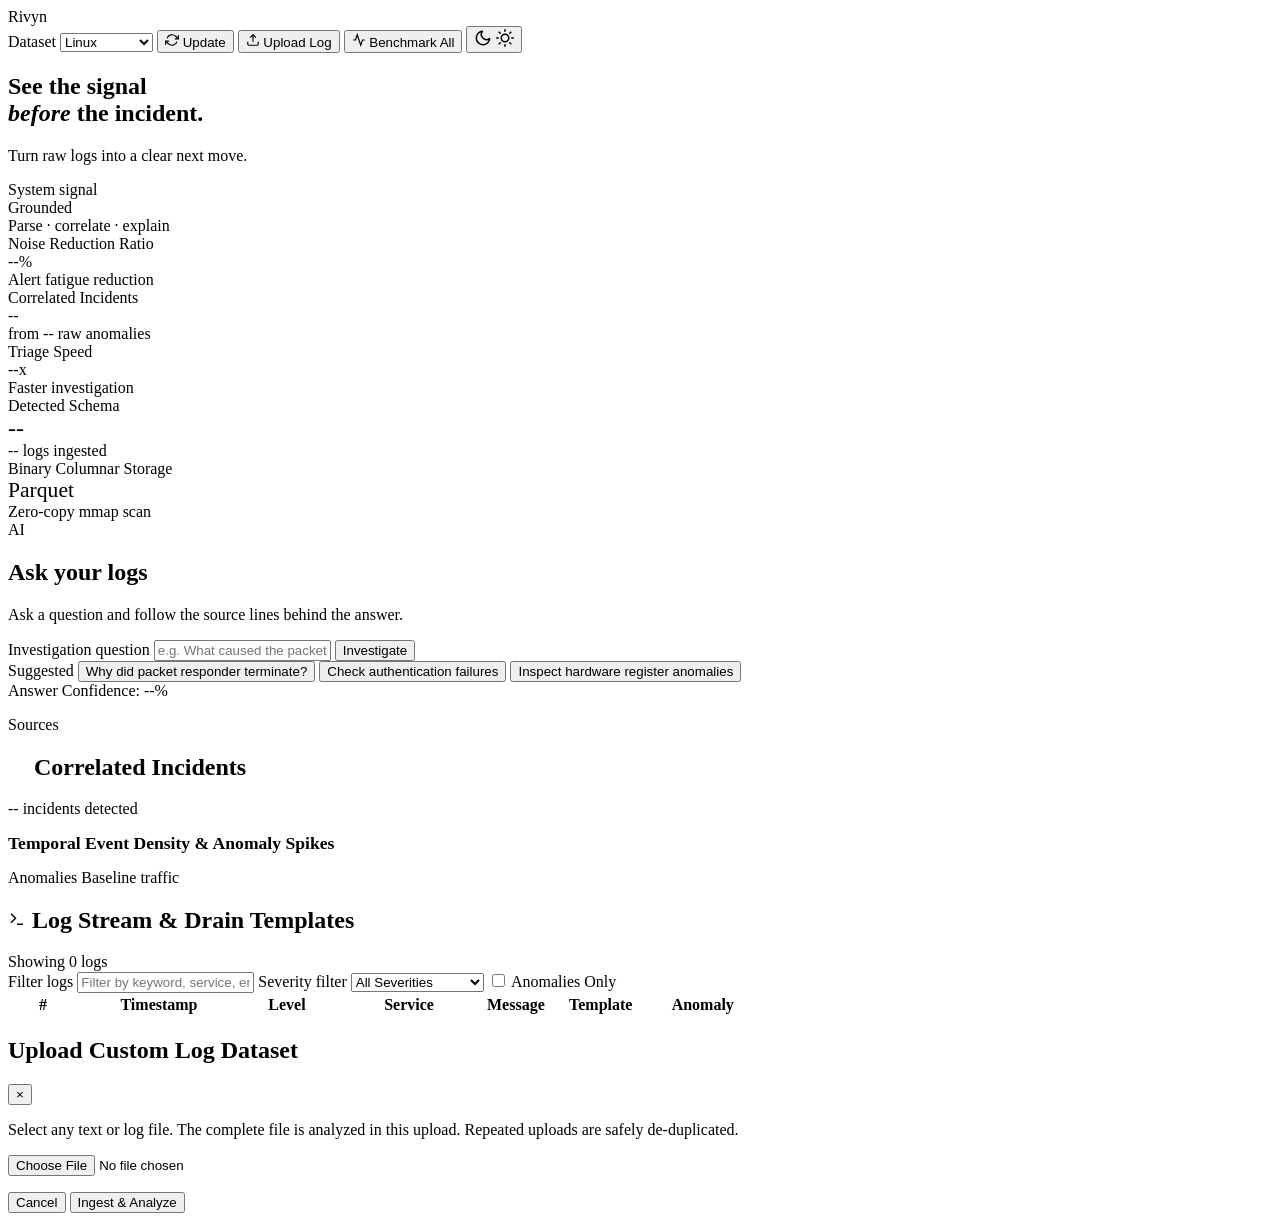
==== frontend/index.html @ bafdebd0 "feat: analyze complete uploaded log files" ====
<!DOCTYPE html>
<html lang="en">
<head>
  <meta charset="UTF-8">
  <meta name="viewport" content="width=device-width, initial-scale=1.0">
  <meta name="color-scheme" content="light dark">
  <title>Rivyn | Log Intelligence</title>

  <!-- Theme applied before first paint to avoid a flash of the wrong theme -->
  <script>
    (function () {
      try {
        var t = localStorage.getItem("rivyn-theme");
        if (t === "light" || t === "dark") {
          document.documentElement.setAttribute("data-theme", t);
        }
      } catch (e) { /* storage blocked — fall back to system preference */ }
    })();
  </script>

  <link rel="preconnect" href="https://fonts.googleapis.com">
  <link rel="preconnect" href="https://fonts.gstatic.com" crossorigin>
  <link href="https://fonts.googleapis.com/css2?family=Amiri:ital,wght@0,400;0,700;1,400&family=DM+Sans:opsz,wght@9..40,400;9..40,500;9..40,600;9..40,700&family=JetBrains+Mono:wght@400;700&display=swap" rel="stylesheet">
  <link rel="stylesheet" href="/static/style.css">
</head>
<body>
  <div class="signal-atmosphere" aria-hidden="true">
    <span class="signal-orb signal-orb-one"></span>
    <span class="signal-orb signal-orb-two"></span>
    <span class="signal-grid"></span>
    <span class="signal-noise"></span>
  </div>

  <!-- Top Navigation Bar -->
  <header>
    <div class="logo-area">
      <div>
        <div class="logo-title">Rivyn</div>
      </div>
    </div>

    <div class="header-controls">
      <label for="datasetSelect" class="header-label">Dataset</label>
      <select id="datasetSelect" class="select-dataset">
        <option value="openstack">OpenStack</option>
        <option value="linux" selected>Linux</option>
        <option value="zookeeper">ZooKeeper</option>
        <option value="hadoop">Hadoop</option>
        <option value="spark">Spark</option>
        <option value="bgl">BlueGene/L</option>
        <option value="hdfs">HDFS</option>
      </select>

      <button id="btnUpdateDataset" class="btn btn-secondary" title="Re-ingest selected dataset and refresh dashboard">
        <svg width="14" height="14" viewBox="0 0 24 24" fill="none" stroke="currentColor" stroke-width="2" aria-hidden="true"><polyline points="23 4 23 10 17 10"/><polyline points="1 20 1 14 7 14"/><path d="M3.51 9a9 9 0 0 1 14.85-3.36L23 10M1 14l4.64 4.36A9 9 0 0 0 20.49 15"/></svg>
        Update
      </button>

      <button id="btnUploadModal" class="btn btn-secondary">
        <svg width="14" height="14" viewBox="0 0 24 24" fill="none" stroke="currentColor" stroke-width="2" aria-hidden="true"><path d="M21 15v4a2 2 0 0 1-2 2H5a2 2 0 0 1-2-2v-4"/><polyline points="17 8 12 3 7 8"/><line x1="12" y1="3" x2="12" y2="15"/></svg>
        Upload Log
      </button>

      <button id="btnRunBenchmark" class="btn btn-secondary">
        <svg width="14" height="14" viewBox="0 0 24 24" fill="none" stroke="currentColor" stroke-width="2" aria-hidden="true"><polyline points="22 12 18 12 15 21 9 3 6 12 2 12"/></svg>
        Benchmark All
      </button>

      <button id="btnThemeToggle" class="theme-toggle" type="button" aria-label="Switch between light and dark theme" title="Toggle theme">
        <svg class="icon-moon" width="18" height="18" viewBox="0 0 24 24" fill="none" stroke="currentColor" stroke-width="2" stroke-linecap="round" stroke-linejoin="round" aria-hidden="true"><path d="M21 12.79A9 9 0 1 1 11.21 3 7 7 0 0 0 21 12.79z"/></svg>
        <svg class="icon-sun" width="18" height="18" viewBox="0 0 24 24" fill="none" stroke="currentColor" stroke-width="2" stroke-linecap="round" stroke-linejoin="round" aria-hidden="true"><circle cx="12" cy="12" r="5"/><line x1="12" y1="1" x2="12" y2="3"/><line x1="12" y1="21" x2="12" y2="23"/><line x1="4.22" y1="4.22" x2="5.64" y2="5.64"/><line x1="18.36" y1="18.36" x2="19.78" y2="19.78"/><line x1="1" y1="12" x2="3" y2="12"/><line x1="21" y1="12" x2="23" y2="12"/><line x1="4.22" y1="19.78" x2="5.64" y2="18.36"/><line x1="18.36" y1="5.64" x2="19.78" y2="4.22"/></svg>
      </button>
    </div>
  </header>

  <section class="signal-hero" aria-labelledby="signalHeroTitle">
    <div class="signal-hero-copy">
      <h1 id="signalHeroTitle">See the signal<br><em>before</em> the incident.</h1>
      <p class="signal-hero-summary">Turn raw logs into a clear next move.</p>
    </div>
    <div class="signal-status" aria-label="Platform capabilities">
      <div class="signal-status-head"><span class="live-dot"></span> System signal</div>
      <div class="signal-status-value">Grounded</div>
      <div class="signal-status-meta">Parse · correlate · explain</div>
    </div>
  </section>

  <!-- KPI Banner -->
  <section class="kpi-banner" style="grid-template-columns: repeat(auto-fit, minmax(200px, 1fr));" aria-label="Key performance indicators">
    <div class="kpi-card highlight">
      <div class="kpi-title">Noise Reduction Ratio</div>
      <div class="kpi-value" id="kpiNoiseReduction">--%</div>
      <div class="kpi-subtext">Alert fatigue reduction</div>
    </div>

    <div class="kpi-card danger">
      <div class="kpi-title">Correlated Incidents</div>
      <div class="kpi-value" id="kpiIncidents">--</div>
      <div class="kpi-subtext" id="kpiAnomaliesSub">from -- raw anomalies</div>
    </div>

    <div class="kpi-card success">
      <div class="kpi-title">Triage Speed</div>
      <div class="kpi-value" id="kpiSpeedup">--x</div>
      <div class="kpi-subtext" id="kpiSpeedupSub">Faster investigation</div>
    </div>

    <div class="kpi-card">
      <div class="kpi-title">Detected Schema</div>
      <div class="kpi-value" id="kpiDialect" style="font-size: 1.5rem;">--</div>
      <div class="kpi-subtext" id="kpiLogsCount">-- logs ingested</div>
    </div>

    <div class="kpi-card highlight">
      <div class="kpi-title">Binary Columnar Storage</div>
      <div class="kpi-value" id="kpiBinaryFormat" style="font-size: 1.35rem;">Parquet</div>
      <div class="kpi-subtext" id="kpiBinarySub">Zero-copy mmap scan</div>
    </div>
  </section>

  <!-- Main Container -->
  <main class="container">

    <!-- AI Investigation Copilot Panel -->
    <section class="copilot-card" aria-label="Investigation copilot">
      <div class="copilot-header">
        <div class="copilot-icon" aria-hidden="true">AI</div>
        <div>
          <h2 class="copilot-title">Ask your logs</h2>
          <p class="copilot-desc">Ask a question and follow the source lines behind the answer.</p>
        </div>
      </div>

      <div class="copilot-input-box">
        <label for="copilotInput" class="visually-hidden">Investigation question</label>
        <input type="text" id="copilotInput" class="copilot-input" placeholder="e.g. What caused the packet responder failure?" />
        <button id="btnAskCopilot" class="btn">
          <span>Investigate</span>
        </button>
      </div>

      <div class="copilot-pills">
        <span class="pills-label">Suggested</span>
        <button class="pill-btn" data-query="Why did the packet responder terminate?">Why did packet responder terminate?</button>
        <button class="pill-btn" data-query="Are there authentication failures or brute force attacks?">Check authentication failures</button>
        <button class="pill-btn" data-query="Show me memory or hardware register anomalies">Inspect hardware register anomalies</button>
      </div>

      <div id="copilotAnswerBox" class="copilot-answer-box" role="status" aria-live="polite">
        <div class="copilot-answer-head">
          <span class="copilot-answer-label">Answer</span>
          <span id="copilotConfidence" class="confidence-chip">Confidence: --%</span>
        </div>
        <p id="copilotAnswerText" class="copilot-answer-text"></p>

        <div style="margin-top: 14px;">
          <div class="field-label">Sources</div>
          <div id="copilotEvidenceList" class="evidence-tags"></div>
        </div>
      </div>
    </section>

    <!-- Incident Board -->
    <section aria-label="Correlated incidents">
      <div class="section-header">
        <h2 class="section-title">
          <svg width="20" height="20" viewBox="0 0 24 24" fill="none" stroke="var(--accent-crimson)" stroke-width="2" aria-hidden="true"><circle cx="12" cy="12" r="10"/><line x1="12" y1="8" x2="12" y2="12"/><line x1="12" y1="16" x2="12.01" y2="16"/></svg>
          Correlated Incidents
        </h2>
        <span id="incidentCountBadge" class="section-meta">-- incidents detected</span>
      </div>

      <div id="incidentGrid" class="incident-grid">
        <!-- Dynamically populated by app.js -->
      </div>
      <nav id="incidentPagination" class="incident-pagination" aria-label="Incident pages"></nav>
    </section>

    <!-- Temporal Density & Anomaly Timeline -->
    <section class="timeline-card" aria-label="Temporal anomaly density">
      <div class="section-header" style="margin-bottom: 4px;">
        <h2 class="section-title" style="font-size: 1.1rem;">Temporal Event Density &amp; Anomaly Spikes</h2>
        <span class="legend">
          <span class="legend-item"><span class="legend-swatch" style="background: var(--accent-crimson);"></span>Anomalies</span>
          <span class="legend-item"><span class="legend-swatch" style="background: var(--bar-baseline);"></span>Baseline traffic</span>
        </span>
      </div>
      <div id="timelineBars" class="timeline-bars">
        <!-- Bars dynamically rendered -->
      </div>
    </section>

    <!-- Log Explorer -->
    <section class="explorer-card" aria-label="Log stream explorer">
      <div class="section-header">
        <h2 class="section-title">
          <svg width="18" height="18" viewBox="0 0 24 24" fill="none" stroke="currentColor" stroke-width="2" aria-hidden="true"><polyline points="4 17 10 11 4 5"/><line x1="12" y1="19" x2="20" y2="19"/></svg>
          Log Stream &amp; Drain Templates
        </h2>
        <span id="logTableCount" class="section-meta">Showing 0 logs</span>
      </div>

      <div class="filters-bar">
        <label for="logSearch" class="visually-hidden">Filter logs</label>
        <input type="text" id="logSearch" class="search-input" placeholder="Filter by keyword, service, entity (e.g. blk_38865)..." />

        <label for="severityFilter" class="visually-hidden">Severity filter</label>
        <select id="severityFilter" class="select-dataset">
          <option value="">All Severities</option>
          <option value="CRITICAL">CRITICAL / FATAL</option>
          <option value="ERROR">ERROR</option>
          <option value="WARN">WARN</option>
          <option value="INFO">INFO</option>
        </select>

        <label class="checkbox-label">
          <input type="checkbox" id="anomaliesOnlyCheck">
          <span>Anomalies Only</span>
        </label>
      </div>

      <div class="table-wrapper">
        <table id="logTable">
          <thead>
            <tr>
              <th style="width: 64px;">#</th>
              <th style="width: 160px;">Timestamp</th>
              <th style="width: 88px;">Level</th>
              <th style="width: 148px;">Service</th>
              <th>Message</th>
              <th style="width: 104px;">Template</th>
              <th style="width: 92px;">Anomaly</th>
            </tr>
          </thead>
          <tbody id="logTableBody">
            <!-- Rows dynamically inserted -->
          </tbody>
        </table>
      </div>
    </section>

  </main>

  <!-- Upload Modal -->
  <div id="uploadModal" class="modal-overlay" role="dialog" aria-modal="true" aria-labelledby="uploadModalTitle">
    <div class="modal-content">
      <div class="modal-header">
        <h2 class="modal-title" id="uploadModalTitle">Upload Custom Log Dataset</h2>
        <button id="btnCloseModal" class="close-btn" aria-label="Close dialog">&times;</button>
      </div>
      <p class="modal-desc">
        Select any text or log file. The complete file is analyzed in this upload. Repeated uploads are safely de-duplicated.
      </p>
      <input type="file" id="fileInput" class="file-input" accept=".log,.txt,.csv" />
      <p id="uploadStatus" class="upload-status" role="status" aria-live="polite"></p>
      <div class="modal-actions">
        <button id="btnCancelUpload" class="btn btn-secondary">Cancel</button>
        <button id="btnSubmitUpload" class="btn">Ingest &amp; Analyze</button>
      </div>
    </div>
  </div>

  <script src="/static/app.js"></script>
</body>
</html>
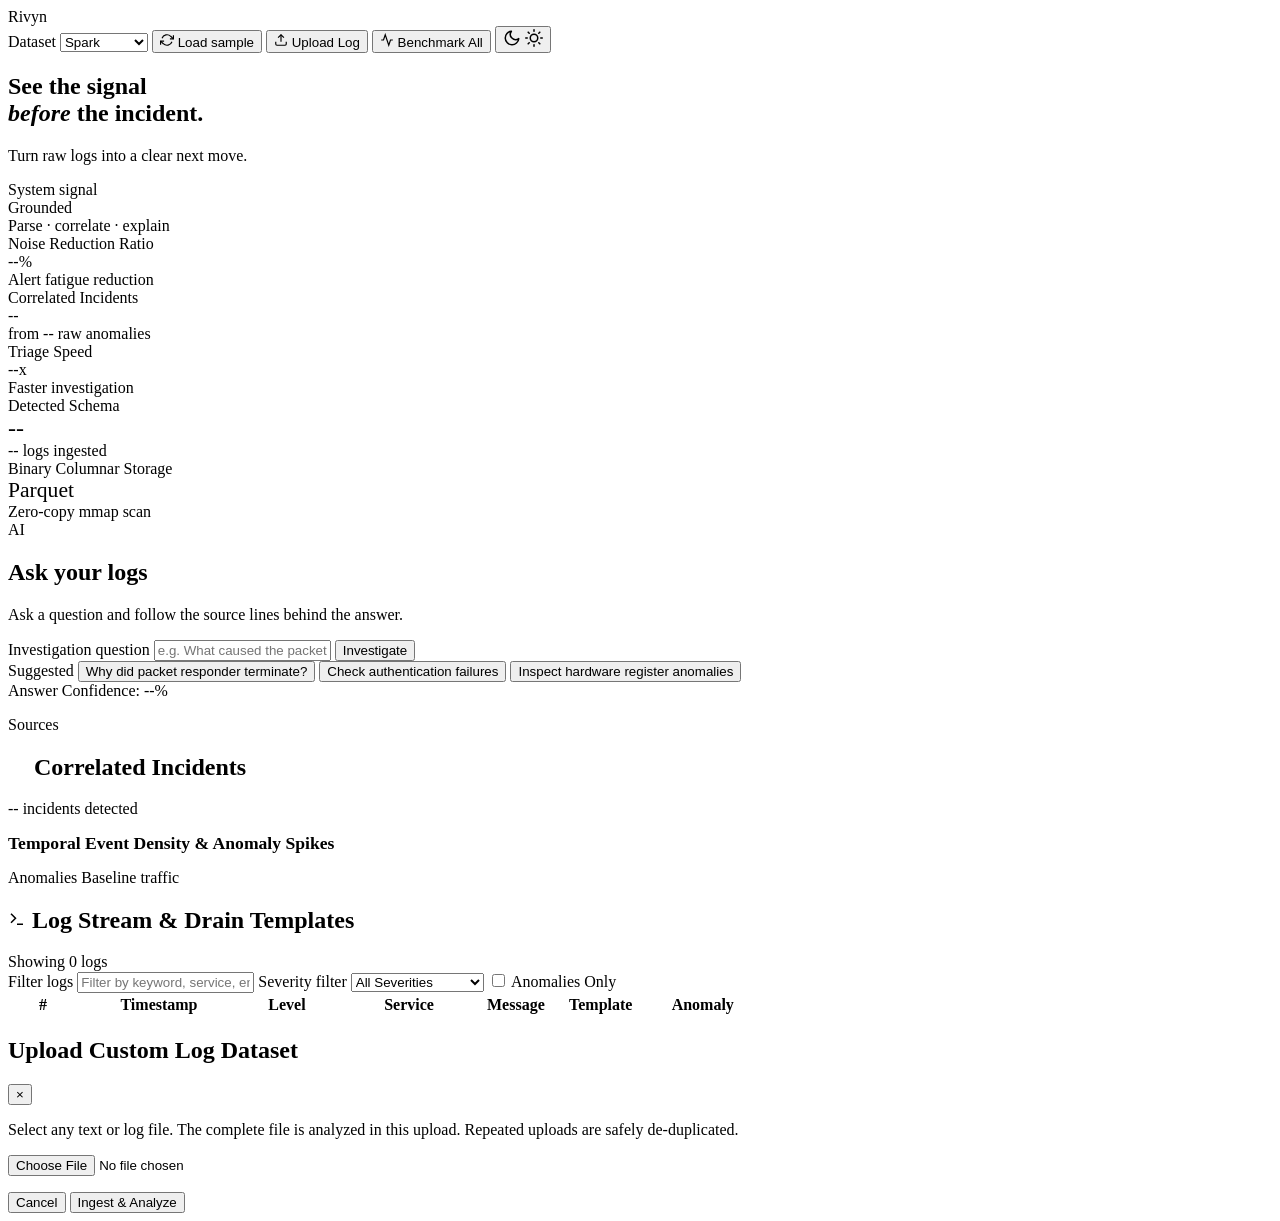
==== commit d54bb996: "feat: start presentation UI without preloaded data" ====
--- a/frontend/index.html
+++ b/frontend/index.html
@@ -42,18 +42,14 @@
     <div class="header-controls">
       <label for="datasetSelect" class="header-label">Dataset</label>
       <select id="datasetSelect" class="select-dataset">
+        <option value="hdfs">HDFS</option>
         <option value="openstack">OpenStack</option>
-        <option value="linux" selected>Linux</option>
-        <option value="zookeeper">ZooKeeper</option>
-        <option value="hadoop">Hadoop</option>
-        <option value="spark">Spark</option>
-        <option value="bgl">BlueGene/L</option>
-        <option value="hdfs">HDFS</option>
+        <option value="spark" selected>Spark</option>
       </select>
 
-      <button id="btnUpdateDataset" class="btn btn-secondary" title="Re-ingest selected dataset and refresh dashboard">
+      <button id="btnUpdateDataset" class="btn btn-secondary" title="Load the selected demo dataset">
         <svg width="14" height="14" viewBox="0 0 24 24" fill="none" stroke="currentColor" stroke-width="2" aria-hidden="true"><polyline points="23 4 23 10 17 10"/><polyline points="1 20 1 14 7 14"/><path d="M3.51 9a9 9 0 0 1 14.85-3.36L23 10M1 14l4.64 4.36A9 9 0 0 0 20.49 15"/></svg>
-        Update
+        Load sample
       </button>
 
       <button id="btnUploadModal" class="btn btn-secondary">
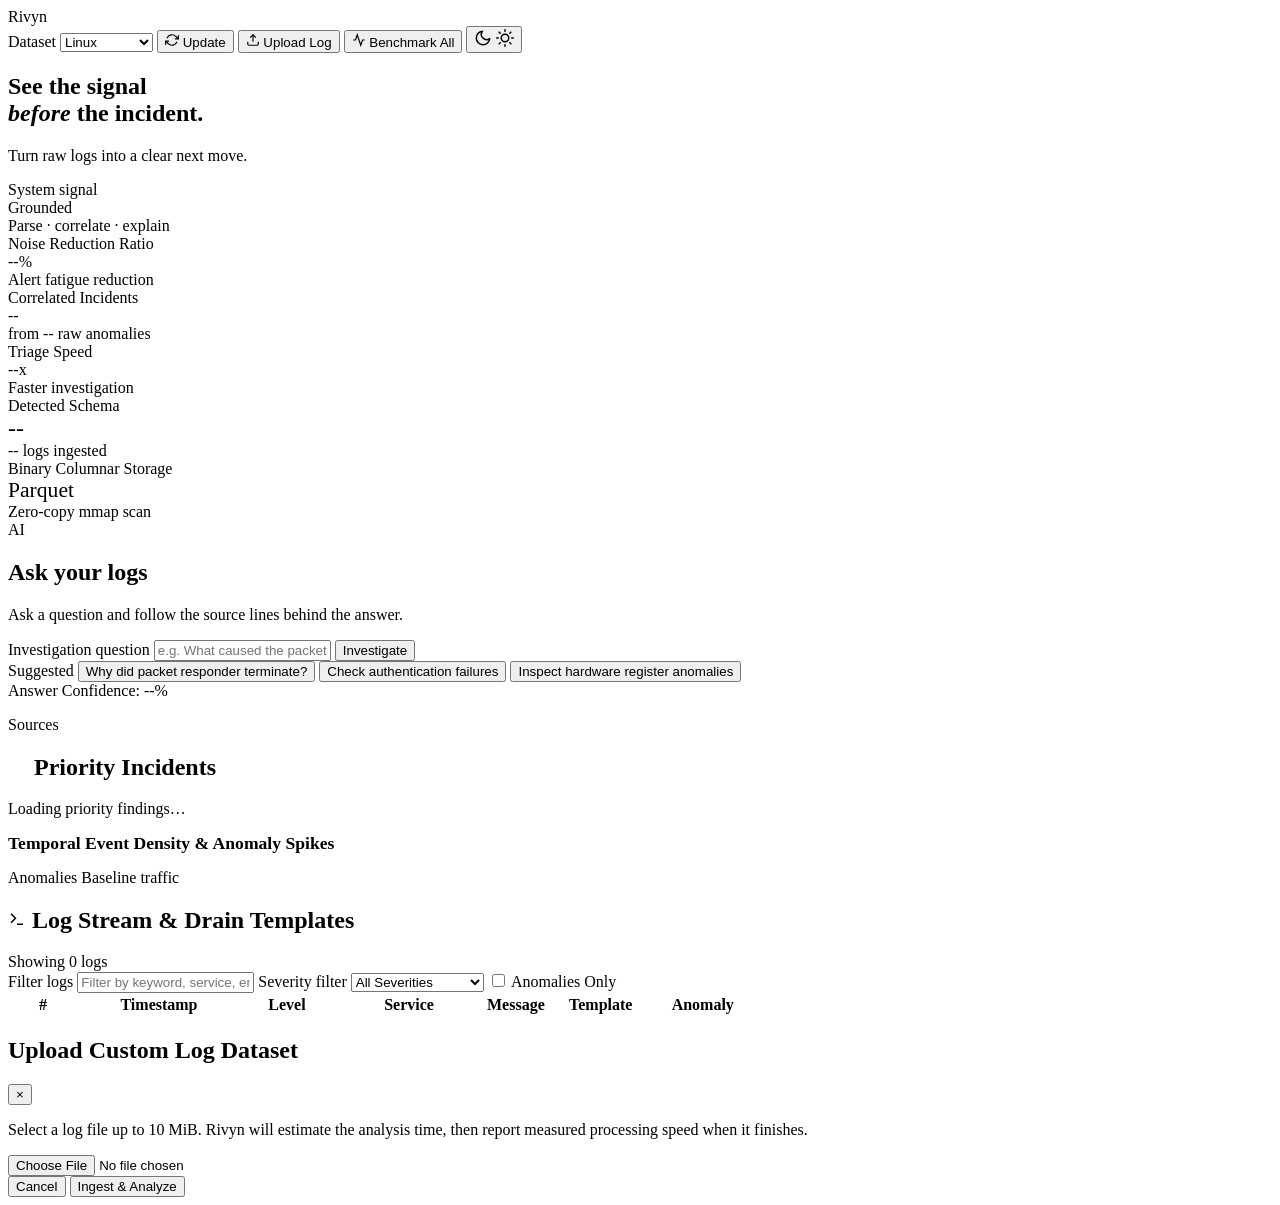
==== commit d9f93ca6: "feat(ingest): show upload timing and live progress" ====
--- a/frontend/index.html
+++ b/frontend/index.html
@@ -42,14 +42,18 @@
     <div class="header-controls">
       <label for="datasetSelect" class="header-label">Dataset</label>
       <select id="datasetSelect" class="select-dataset">
+        <option value="openstack">OpenStack</option>
+        <option value="linux" selected>Linux</option>
+        <option value="zookeeper">ZooKeeper</option>
+        <option value="hadoop">Hadoop</option>
+        <option value="spark">Spark</option>
+        <option value="bgl">BlueGene/L</option>
         <option value="hdfs">HDFS</option>
-        <option value="openstack">OpenStack</option>
-        <option value="spark" selected>Spark</option>
       </select>
 
-      <button id="btnUpdateDataset" class="btn btn-secondary" title="Load the selected demo dataset">
+      <button id="btnUpdateDataset" class="btn btn-secondary" title="Re-ingest selected dataset and refresh dashboard">
         <svg width="14" height="14" viewBox="0 0 24 24" fill="none" stroke="currentColor" stroke-width="2" aria-hidden="true"><polyline points="23 4 23 10 17 10"/><polyline points="1 20 1 14 7 14"/><path d="M3.51 9a9 9 0 0 1 14.85-3.36L23 10M1 14l4.64 4.36A9 9 0 0 0 20.49 15"/></svg>
-        Load sample
+        Update
       </button>
 
       <button id="btnUploadModal" class="btn btn-secondary">
@@ -157,13 +161,13 @@
     </section>
 
     <!-- Incident Board -->
-    <section aria-label="Correlated incidents">
+    <section aria-label="Priority incidents">
       <div class="section-header">
         <h2 class="section-title">
           <svg width="20" height="20" viewBox="0 0 24 24" fill="none" stroke="var(--accent-crimson)" stroke-width="2" aria-hidden="true"><circle cx="12" cy="12" r="10"/><line x1="12" y1="8" x2="12" y2="12"/><line x1="12" y1="16" x2="12.01" y2="16"/></svg>
-          Correlated Incidents
+          Priority Incidents
         </h2>
-        <span id="incidentCountBadge" class="section-meta">-- incidents detected</span>
+        <span id="incidentCountBadge" class="section-meta">Loading priority findings…</span>
       </div>
 
       <div id="incidentGrid" class="incident-grid">
@@ -245,10 +249,32 @@
         <button id="btnCloseModal" class="close-btn" aria-label="Close dialog">&times;</button>
       </div>
       <p class="modal-desc">
-        Select any text or log file. The complete file is analyzed in this upload. Repeated uploads are safely de-duplicated.
+        Select a log file up to 10 MiB. Rivyn will estimate the analysis time, then report measured processing speed when it finishes.
       </p>
       <input type="file" id="fileInput" class="file-input" accept=".log,.txt,.csv" />
-      <p id="uploadStatus" class="upload-status" role="status" aria-live="polite"></p>
+      <div id="uploadFilePreview" class="upload-file-preview" hidden>
+        <span class="upload-file-icon" aria-hidden="true">↗</span>
+        <div>
+          <div id="uploadFileName" class="upload-file-name"></div>
+          <div id="uploadFileMeta" class="upload-file-meta"></div>
+        </div>
+        <span id="uploadClientEstimate" class="upload-estimate"></span>
+      </div>
+      <div id="uploadProgress" class="upload-progress" role="status" aria-live="polite" hidden>
+        <div class="upload-progress-head">
+          <span id="uploadStage">Preparing upload</span>
+          <span id="uploadPercent">0%</span>
+        </div>
+        <div class="upload-progress-track" aria-hidden="true">
+          <span id="uploadProgressBar" class="upload-progress-bar"></span>
+        </div>
+        <div class="upload-timing-grid">
+          <div><span>Estimated</span><strong id="uploadEstimatedTime">--</strong></div>
+          <div><span>Elapsed</span><strong id="uploadElapsedTime">00:00</strong></div>
+          <div><span>Remaining</span><strong id="uploadRemainingTime">--</strong></div>
+        </div>
+        <p id="uploadResult" class="upload-result"></p>
+      </div>
       <div class="modal-actions">
         <button id="btnCancelUpload" class="btn btn-secondary">Cancel</button>
         <button id="btnSubmitUpload" class="btn">Ingest &amp; Analyze</button>
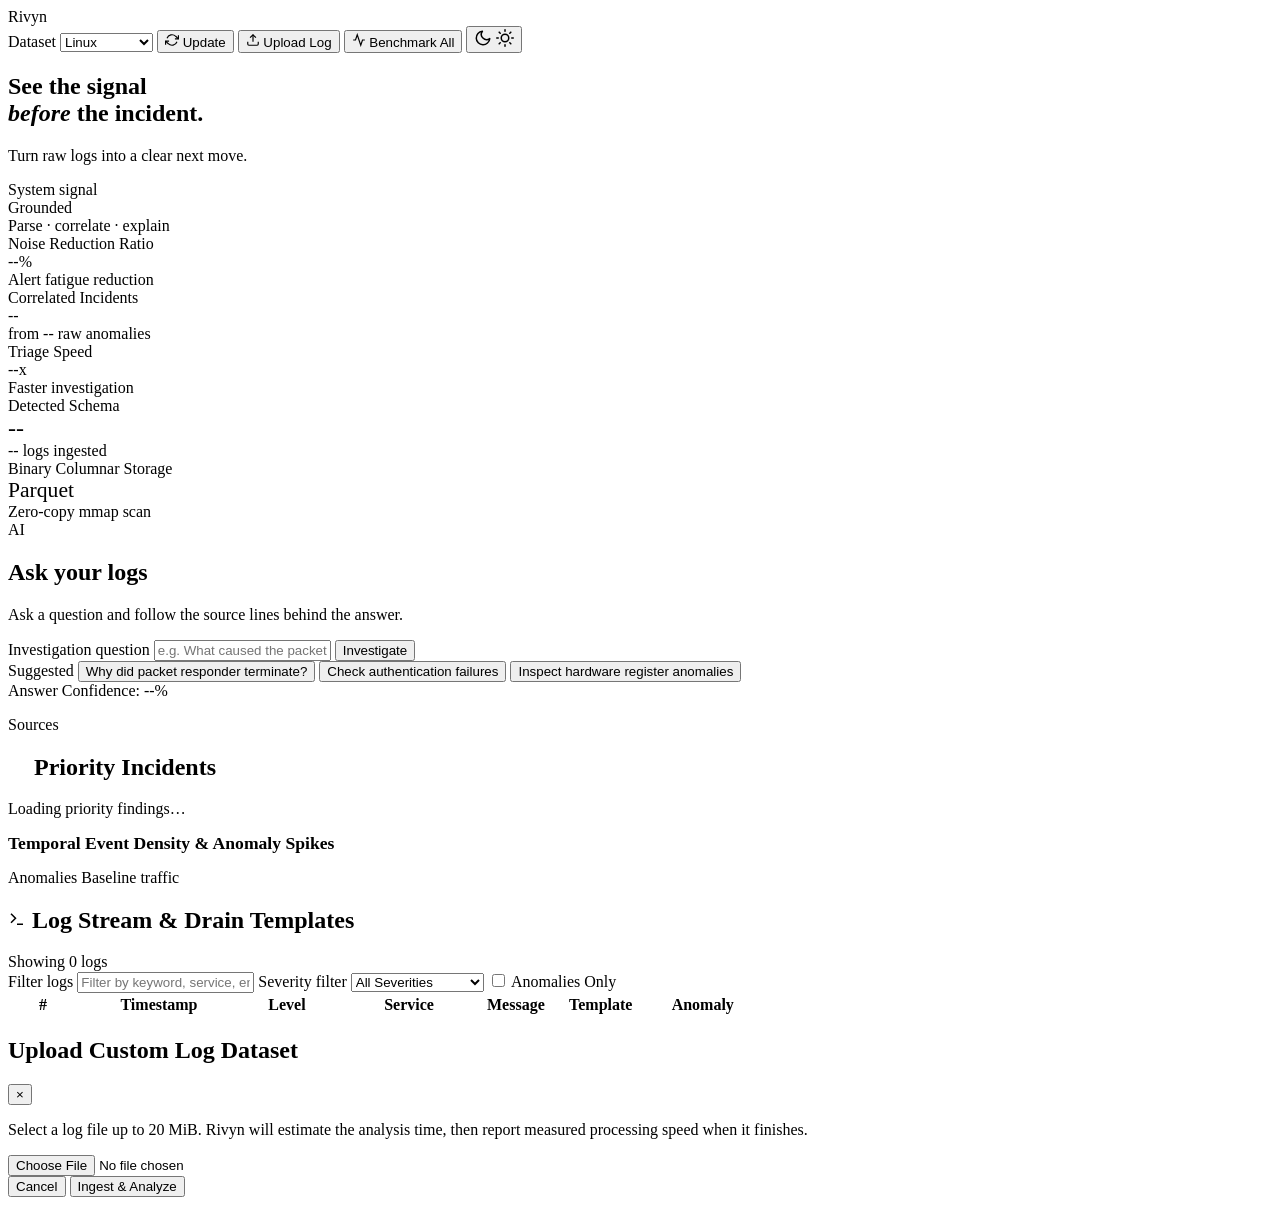
==== commit e8f48254: "feat(ingest): raise demo upload limit to 20 MiB" ====
--- a/frontend/index.html
+++ b/frontend/index.html
@@ -249,7 +249,7 @@
         <button id="btnCloseModal" class="close-btn" aria-label="Close dialog">&times;</button>
       </div>
       <p class="modal-desc">
-        Select a log file up to 10 MiB. Rivyn will estimate the analysis time, then report measured processing speed when it finishes.
+        Select a log file up to 20 MiB. Rivyn will estimate the analysis time, then report measured processing speed when it finishes.
       </p>
       <input type="file" id="fileInput" class="file-input" accept=".log,.txt,.csv" />
       <div id="uploadFilePreview" class="upload-file-preview" hidden>
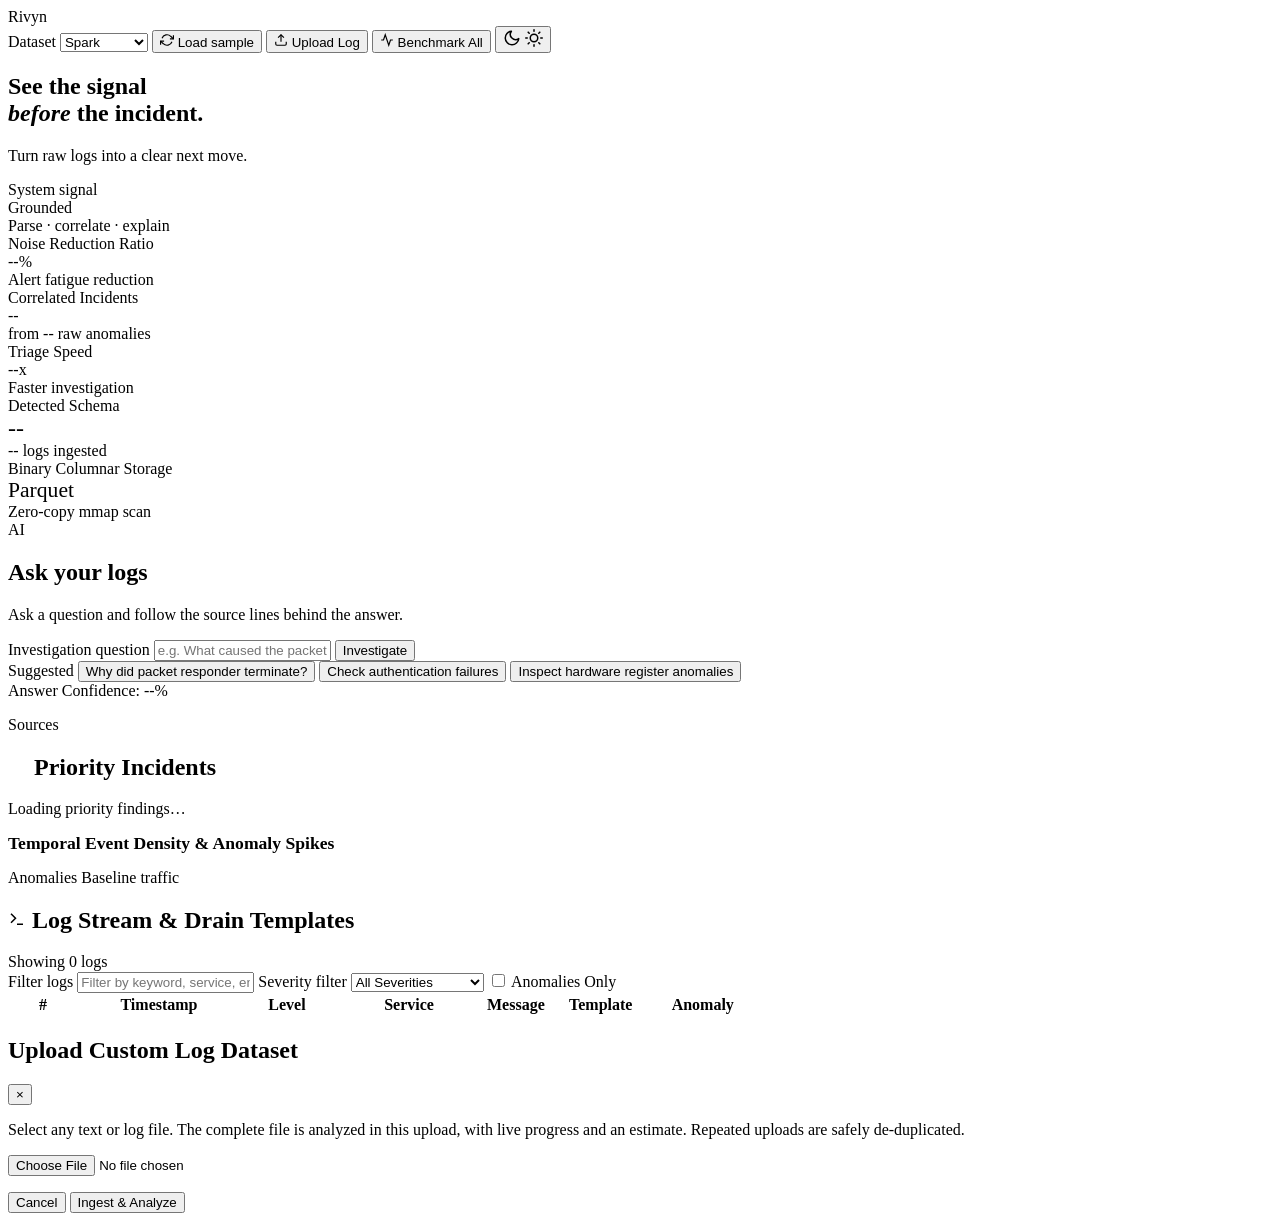
==== commit bf93f085: "merge: integrate Arjun upload progress updates" ====
--- a/frontend/index.html
+++ b/frontend/index.html
@@ -42,18 +42,14 @@
     <div class="header-controls">
       <label for="datasetSelect" class="header-label">Dataset</label>
       <select id="datasetSelect" class="select-dataset">
+        <option value="hdfs">HDFS</option>
         <option value="openstack">OpenStack</option>
-        <option value="linux" selected>Linux</option>
-        <option value="zookeeper">ZooKeeper</option>
-        <option value="hadoop">Hadoop</option>
-        <option value="spark">Spark</option>
-        <option value="bgl">BlueGene/L</option>
-        <option value="hdfs">HDFS</option>
+        <option value="spark" selected>Spark</option>
       </select>
 
-      <button id="btnUpdateDataset" class="btn btn-secondary" title="Re-ingest selected dataset and refresh dashboard">
+      <button id="btnUpdateDataset" class="btn btn-secondary" title="Load the selected demo dataset">
         <svg width="14" height="14" viewBox="0 0 24 24" fill="none" stroke="currentColor" stroke-width="2" aria-hidden="true"><polyline points="23 4 23 10 17 10"/><polyline points="1 20 1 14 7 14"/><path d="M3.51 9a9 9 0 0 1 14.85-3.36L23 10M1 14l4.64 4.36A9 9 0 0 0 20.49 15"/></svg>
-        Update
+        Load sample
       </button>
 
       <button id="btnUploadModal" class="btn btn-secondary">
@@ -249,7 +245,7 @@
         <button id="btnCloseModal" class="close-btn" aria-label="Close dialog">&times;</button>
       </div>
       <p class="modal-desc">
-        Select a log file up to 20 MiB. Rivyn will estimate the analysis time, then report measured processing speed when it finishes.
+        Select any text or log file. The complete file is analyzed in this upload, with live progress and an estimate. Repeated uploads are safely de-duplicated.
       </p>
       <input type="file" id="fileInput" class="file-input" accept=".log,.txt,.csv" />
       <div id="uploadFilePreview" class="upload-file-preview" hidden>
@@ -275,6 +271,7 @@
         </div>
         <p id="uploadResult" class="upload-result"></p>
       </div>
+      <p id="uploadStatus" class="upload-status" role="status" aria-live="polite"></p>
       <div class="modal-actions">
         <button id="btnCancelUpload" class="btn btn-secondary">Cancel</button>
         <button id="btnSubmitUpload" class="btn">Ingest &amp; Analyze</button>
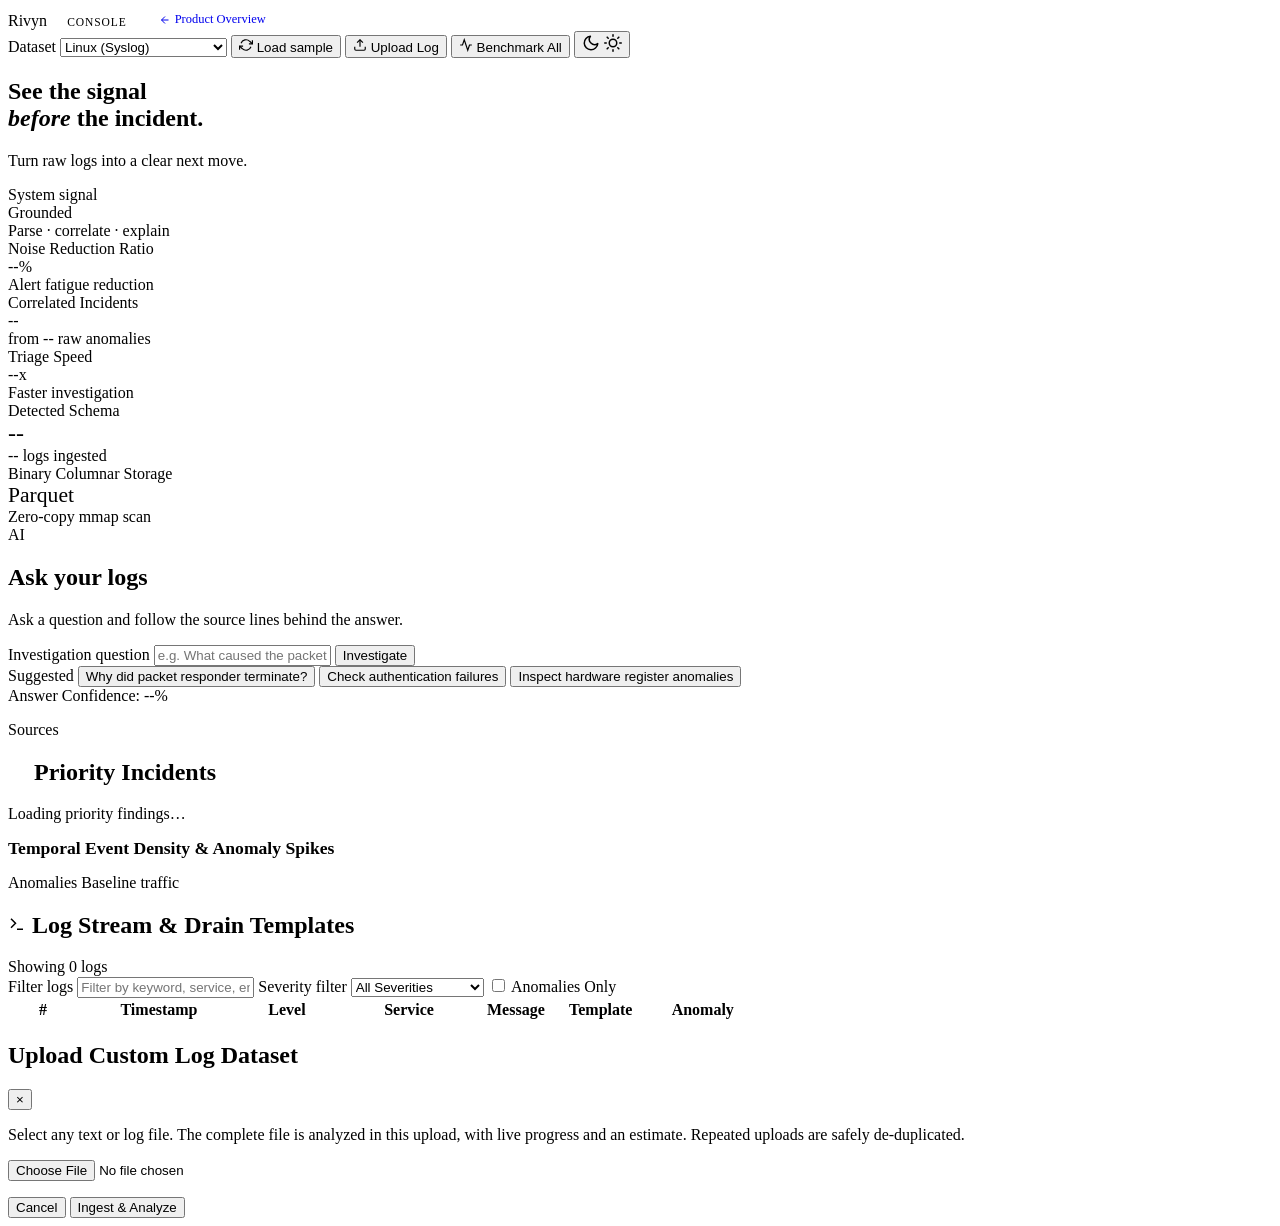
==== commit 365989a6: "feat: add product marketing website, routing, and talent engineering guide" ====
--- a/frontend/index.html
+++ b/frontend/index.html
@@ -34,17 +34,20 @@
   <!-- Top Navigation Bar -->
   <header>
     <div class="logo-area">
-      <div>
-        <div class="logo-title">Rivyn</div>
-      </div>
+      <a href="/" class="logo-title" style="text-decoration: none; color: inherit;">Rivyn</a>
+      <span style="font-size: 0.72rem; text-transform: uppercase; letter-spacing: 0.08em; background: var(--bg-inset); border: 1px solid var(--border-color); padding: 2px 8px; border-radius: 999px; color: var(--text-muted); margin-left: 8px; font-family: var(--font-mono);">Console</span>
+      <a href="/" class="btn btn-secondary" style="font-size: 0.78rem; padding: 4px 10px; margin-left: 10px; text-decoration: none; display: inline-flex; align-items: center; gap: 4px;" title="Go to Product Marketing Website">
+        <svg width="12" height="12" viewBox="0 0 24 24" fill="none" stroke="currentColor" stroke-width="2"><line x1="19" y1="12" x2="5" y2="12"/><polyline points="12 19 5 12 12 5"/></svg>
+        Product Overview
+      </a>
     </div>
 
     <div class="header-controls">
       <label for="datasetSelect" class="header-label">Dataset</label>
       <select id="datasetSelect" class="select-dataset">
-        <option value="hdfs">HDFS</option>
-        <option value="openstack">OpenStack</option>
-        <option value="spark" selected>Spark</option>
+        <option value="linux" selected>Linux (Syslog)</option>
+        <option value="openstack">OpenStack (Cloud IaaS)</option>
+        <option value="zookeeper">ZooKeeper</option>
       </select>
 
       <button id="btnUpdateDataset" class="btn btn-secondary" title="Load the selected demo dataset">
@@ -279,6 +282,6 @@
     </div>
   </div>
 
-  <script src="/static/app.js"></script>
+  <script src="/static/app.js?v=20260914-fast2"></script>
 </body>
 </html>
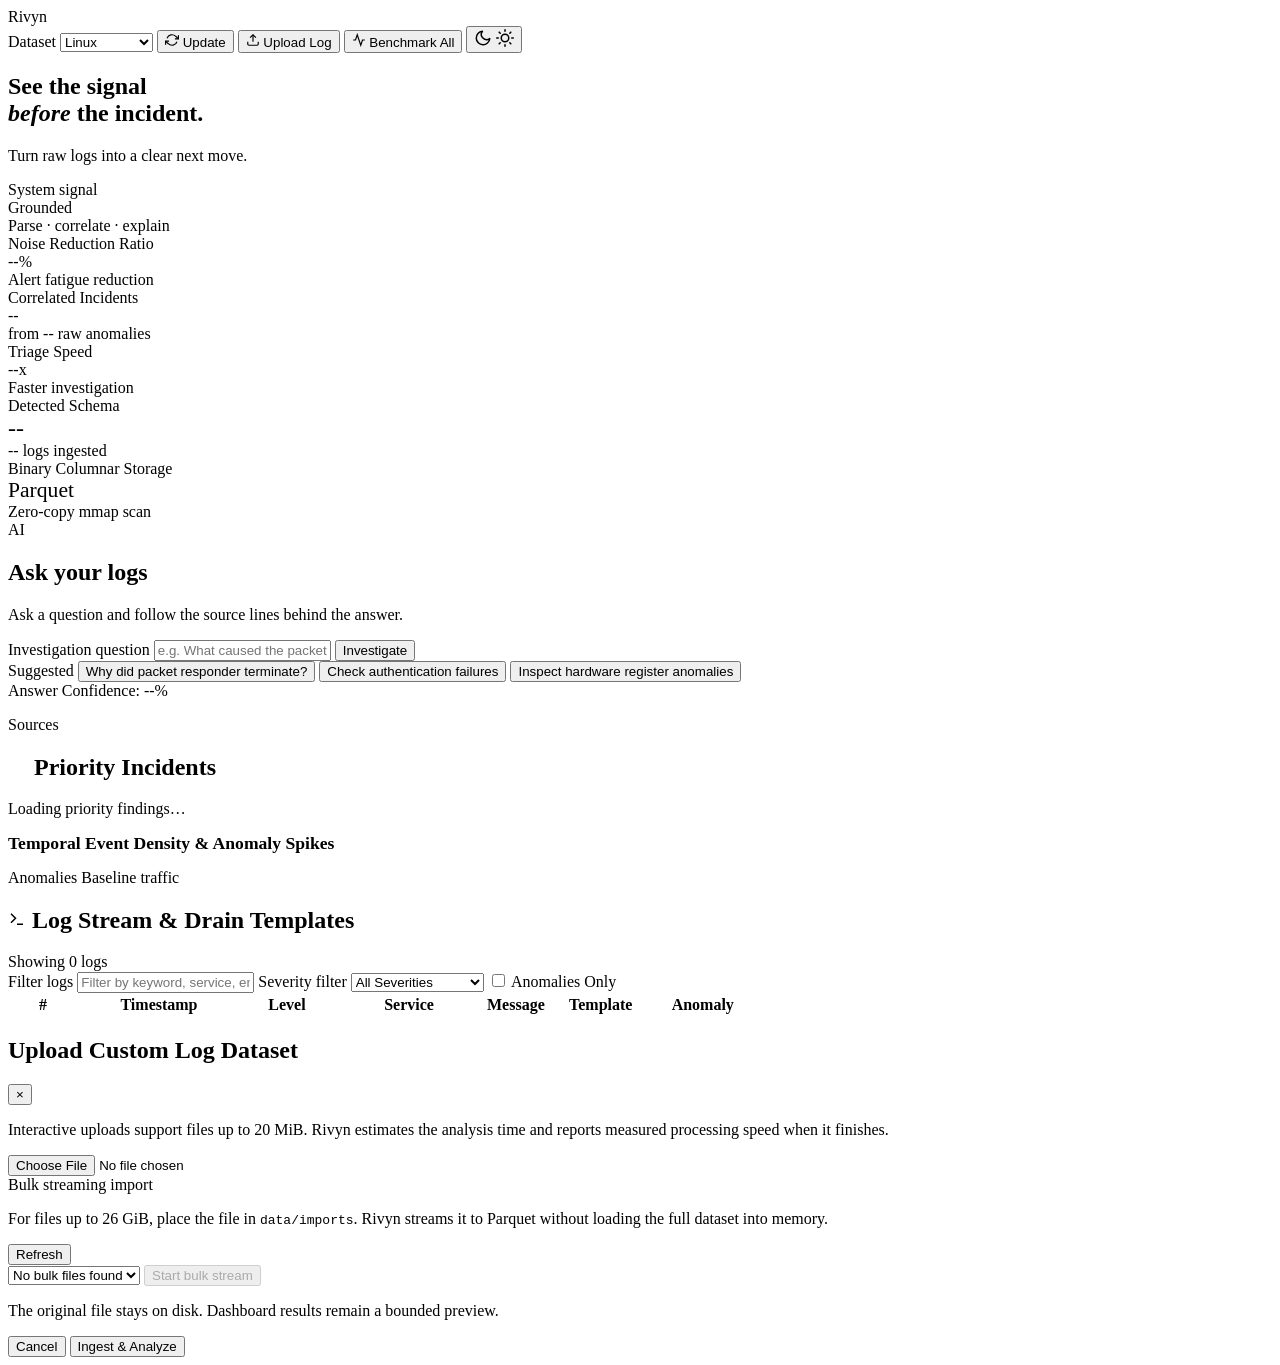
==== commit 910756dd: "feat(ingest): add bounded-memory bulk streaming" ====
--- a/frontend/index.html
+++ b/frontend/index.html
@@ -34,25 +34,26 @@
   <!-- Top Navigation Bar -->
   <header>
     <div class="logo-area">
-      <a href="/" class="logo-title" style="text-decoration: none; color: inherit;">Rivyn</a>
-      <span style="font-size: 0.72rem; text-transform: uppercase; letter-spacing: 0.08em; background: var(--bg-inset); border: 1px solid var(--border-color); padding: 2px 8px; border-radius: 999px; color: var(--text-muted); margin-left: 8px; font-family: var(--font-mono);">Console</span>
-      <a href="/" class="btn btn-secondary" style="font-size: 0.78rem; padding: 4px 10px; margin-left: 10px; text-decoration: none; display: inline-flex; align-items: center; gap: 4px;" title="Go to Product Marketing Website">
-        <svg width="12" height="12" viewBox="0 0 24 24" fill="none" stroke="currentColor" stroke-width="2"><line x1="19" y1="12" x2="5" y2="12"/><polyline points="12 19 5 12 12 5"/></svg>
-        Product Overview
-      </a>
+      <div>
+        <div class="logo-title">Rivyn</div>
+      </div>
     </div>
 
     <div class="header-controls">
       <label for="datasetSelect" class="header-label">Dataset</label>
       <select id="datasetSelect" class="select-dataset">
-        <option value="linux" selected>Linux (Syslog)</option>
-        <option value="openstack">OpenStack (Cloud IaaS)</option>
+        <option value="openstack">OpenStack</option>
+        <option value="linux" selected>Linux</option>
         <option value="zookeeper">ZooKeeper</option>
+        <option value="hadoop">Hadoop</option>
+        <option value="spark">Spark</option>
+        <option value="bgl">BlueGene/L</option>
+        <option value="hdfs">HDFS</option>
       </select>
 
-      <button id="btnUpdateDataset" class="btn btn-secondary" title="Load the selected demo dataset">
+      <button id="btnUpdateDataset" class="btn btn-secondary" title="Re-ingest selected dataset and refresh dashboard">
         <svg width="14" height="14" viewBox="0 0 24 24" fill="none" stroke="currentColor" stroke-width="2" aria-hidden="true"><polyline points="23 4 23 10 17 10"/><polyline points="1 20 1 14 7 14"/><path d="M3.51 9a9 9 0 0 1 14.85-3.36L23 10M1 14l4.64 4.36A9 9 0 0 0 20.49 15"/></svg>
-        Load sample
+        Update
       </button>
 
       <button id="btnUploadModal" class="btn btn-secondary">
@@ -248,7 +249,7 @@
         <button id="btnCloseModal" class="close-btn" aria-label="Close dialog">&times;</button>
       </div>
       <p class="modal-desc">
-        Select any text or log file. The complete file is analyzed in this upload, with live progress and an estimate. Repeated uploads are safely de-duplicated.
+        Interactive uploads support files up to 20 MiB. Rivyn estimates the analysis time and reports measured processing speed when it finishes.
       </p>
       <input type="file" id="fileInput" class="file-input" accept=".log,.txt,.csv" />
       <div id="uploadFilePreview" class="upload-file-preview" hidden>
@@ -274,7 +275,22 @@
         </div>
         <p id="uploadResult" class="upload-result"></p>
       </div>
-      <p id="uploadStatus" class="upload-status" role="status" aria-live="polite"></p>
+      <section class="bulk-ingest" aria-labelledby="bulkIngestTitle">
+        <div class="bulk-ingest-head">
+          <div>
+            <div class="field-label" id="bulkIngestTitle">Bulk streaming import</div>
+            <p>For files up to 26 GiB, place the file in <code>data/imports</code>. Rivyn streams it to Parquet without loading the full dataset into memory.</p>
+          </div>
+          <button id="btnRefreshBulkFiles" type="button" class="btn btn-secondary btn-compact">Refresh</button>
+        </div>
+        <div class="bulk-ingest-actions">
+          <select id="bulkFileSelect" aria-label="Bulk file staged for streaming import">
+            <option value="">No bulk files found</option>
+          </select>
+          <button id="btnStartBulkIngest" type="button" class="btn btn-secondary" disabled>Start bulk stream</button>
+        </div>
+        <p id="bulkIngestHint" class="section-meta">The original file stays on disk. Dashboard results remain a bounded preview.</p>
+      </section>
       <div class="modal-actions">
         <button id="btnCancelUpload" class="btn btn-secondary">Cancel</button>
         <button id="btnSubmitUpload" class="btn">Ingest &amp; Analyze</button>
@@ -282,6 +298,6 @@
     </div>
   </div>
 
-  <script src="/static/app.js?v=20260914-fast2"></script>
+  <script src="/static/app.js"></script>
 </body>
 </html>
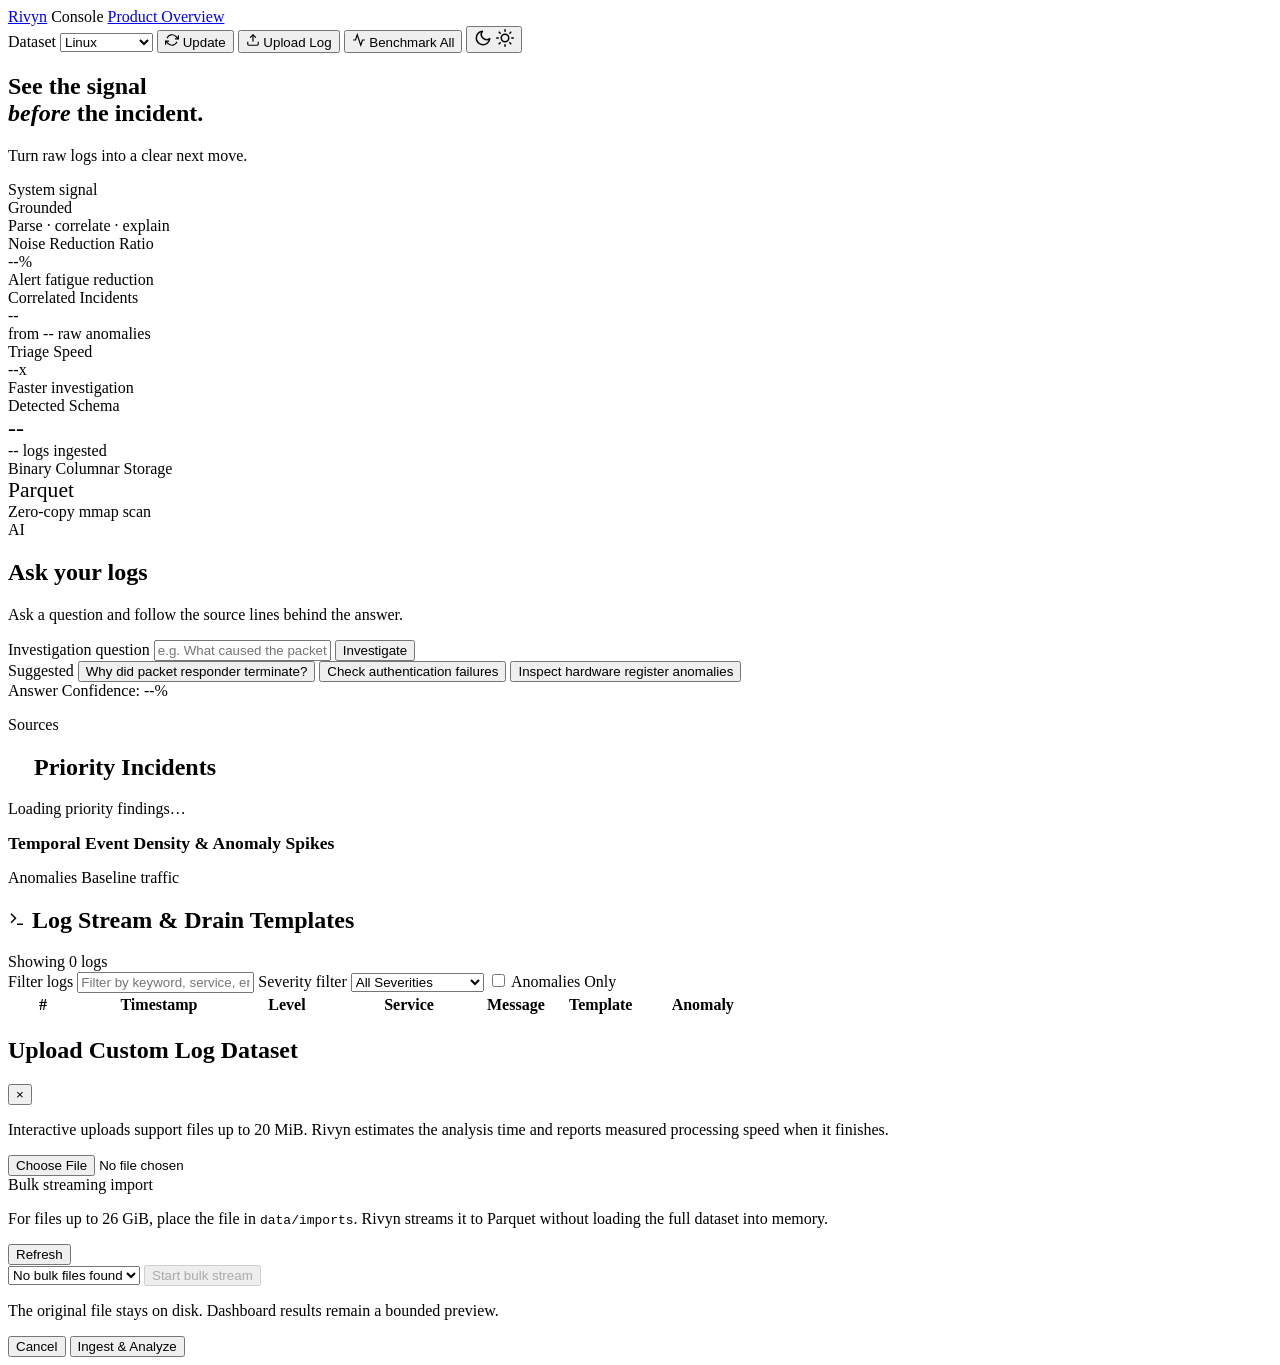
==== commit c9a8c808: "merge: integrate shared Rivyn marketing and reliability work # Conflicts: #	backend/api/routes_inges" ====
--- a/frontend/index.html
+++ b/frontend/index.html
@@ -34,9 +34,9 @@
   <!-- Top Navigation Bar -->
   <header>
     <div class="logo-area">
-      <div>
-        <div class="logo-title">Rivyn</div>
-      </div>
+      <a href="/" class="logo-title product-link">Rivyn</a>
+      <span class="console-badge">Console</span>
+      <a href="/" class="btn btn-secondary product-overview-link" title="Go to Rivyn's public product site">Product Overview</a>
     </div>
 
     <div class="header-controls">
